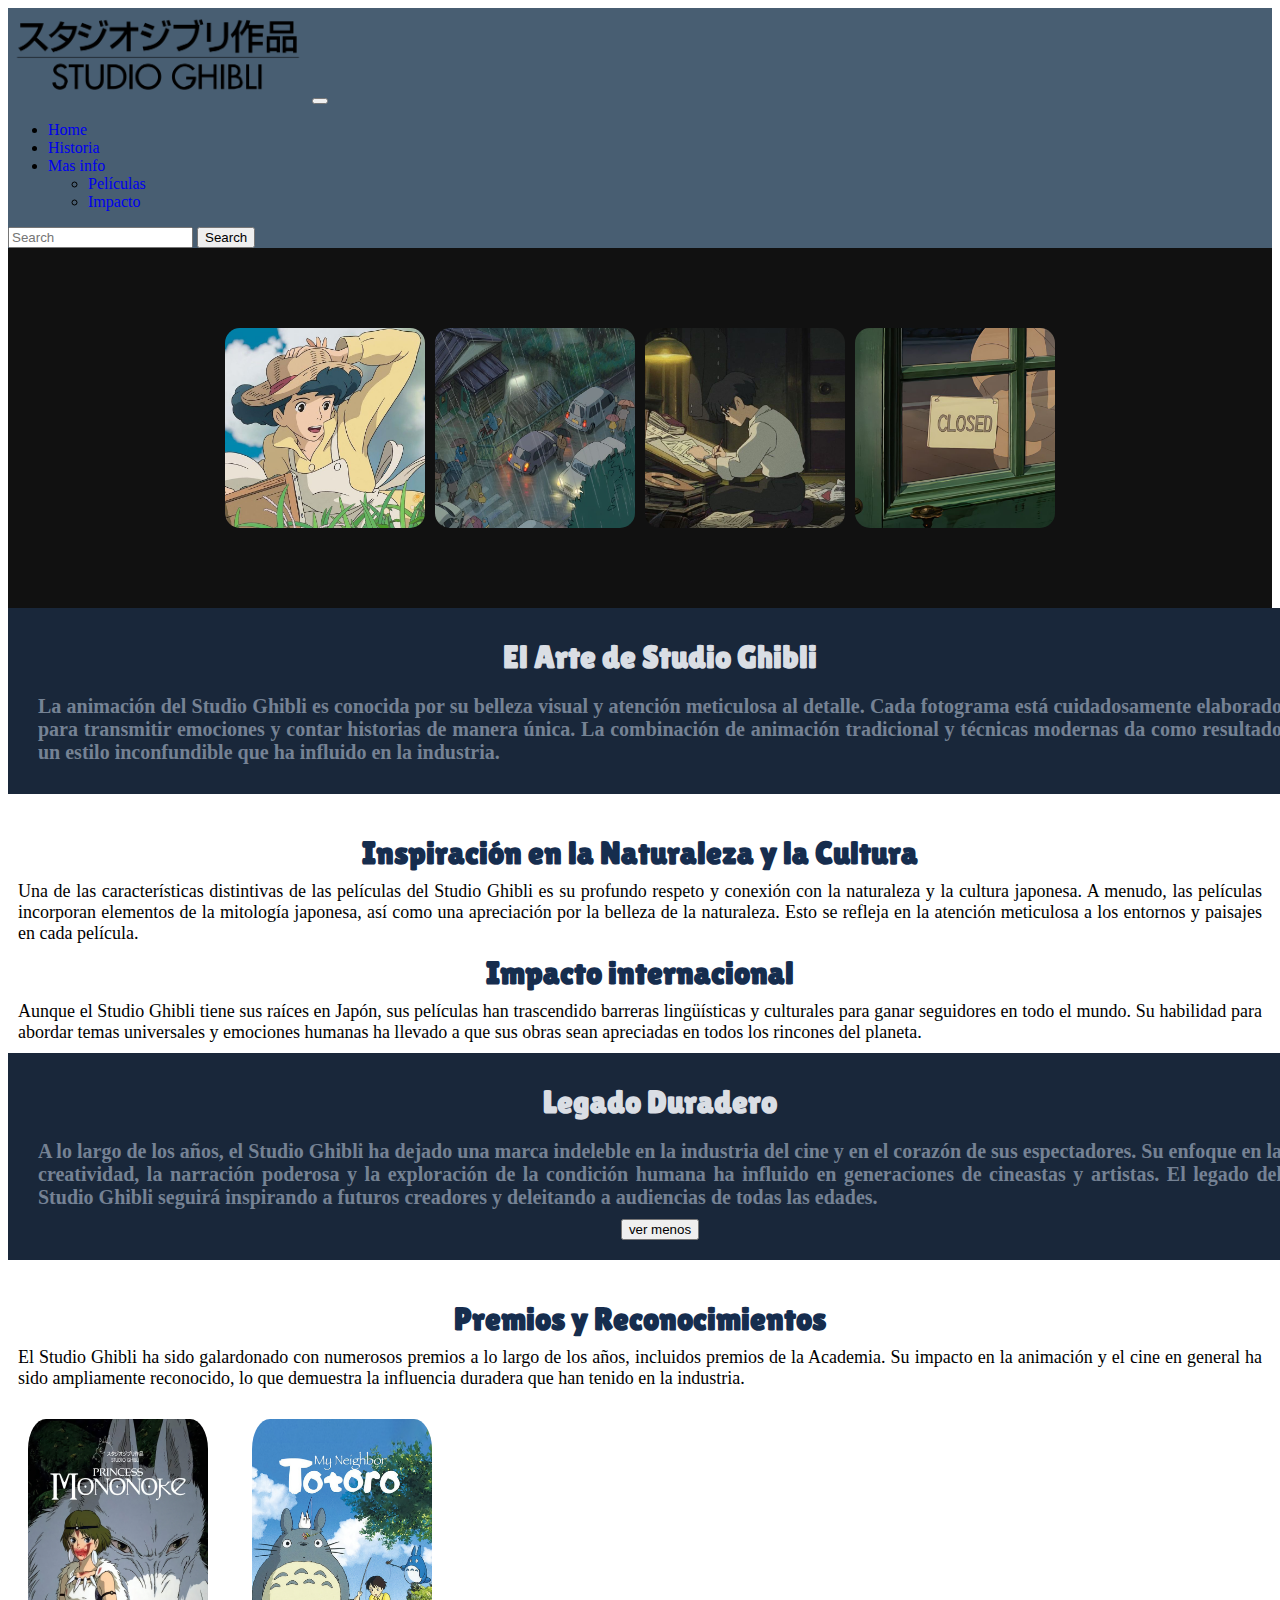
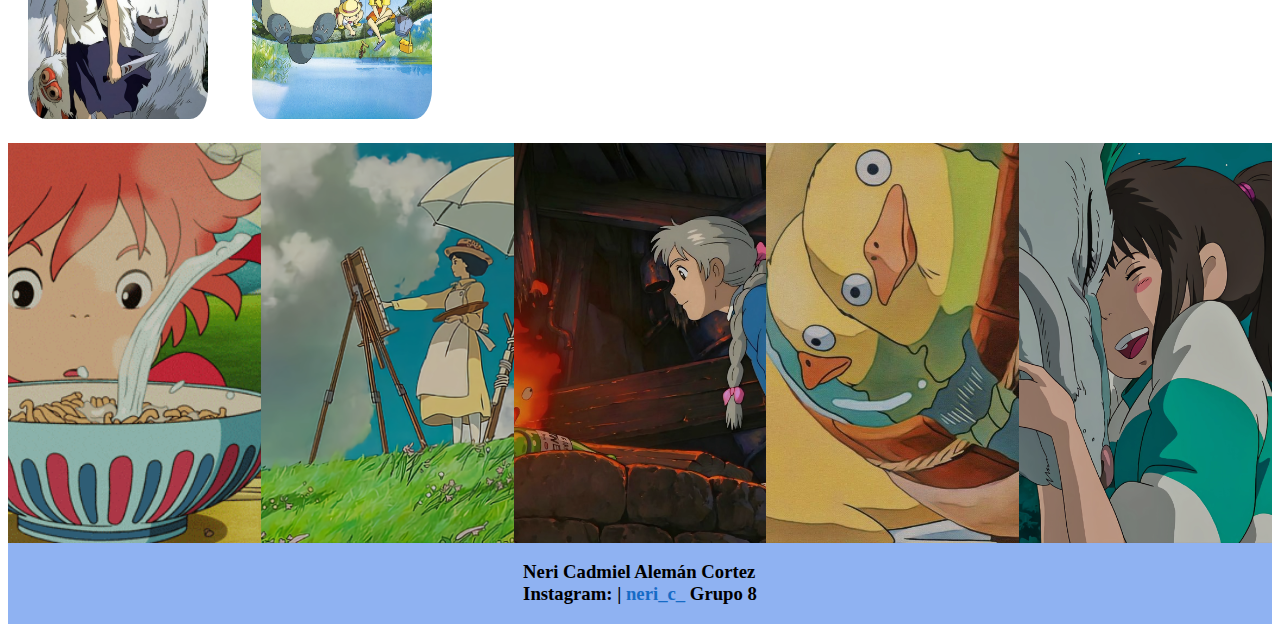
==== impacto.html @ 9e28172a "Add files via upload" ====
<!DOCTYPE html>
<html lang="es">
  <head>
    <meta charset="UTF-8">
    <meta http-equiv="X-UA-Compatible" content="IE=edge">
    <meta name="viewport" content="width=device-width, initial-scale=1.0">
    <link
      href="https://cdn.jsdelivr.net/npm/bootstrap@5.3.1/dist/css/bootstrap.min.css"
      rel="stylesheet"
      integrity="sha384-4bw+/aepP/YC94hEpVNVgiZdgIC5+VKNBQNGCHeKRQN+PtmoHDEXuppvnDJzQIu9"
      crossorigin="anonymous">
    <link rel="stylesheet" href="style3.css">
    <script defer src="./main.js"></script>

    <title>Impacto</title>
  </head>

  <body>
    <nav class="navbar navbar-expand-lg header">
      <div class="container-fluid">
        <a class="navbar-brand" href="#">
          <img src="./imagenes/logo5.png" alt="logo"></a>
        <button
          class="navbar-toggler"
          type="button"
          data-bs-toggle="collapse"
          data-bs-target="#navbarSupportedContent"
          aria-controls="navbarSupportedContent"
          aria-expanded="false"
          aria-label="Toggle navigation"
        >
          <span class="navbar-toggler-icon"></span>
        </button>
        <div class="collapse navbar-collapse" id="navbarSupportedContent">
          <ul class="navbar-nav me-auto mb-2 mb-lg-0">
            <li class="nav-item">
              <a class="nav-link active" aria-current="page" href="index.html"
                >Home</a
              >
            </li>
            <li class="nav-item">
              <a class="nav-link" href="#Historia">Historia</a>
            </li>
            <li class="nav-item dropdown">
              <a
                class="nav-link dropdown-toggle"
                href="#"
                role="button"
                data-bs-toggle="dropdown"
                aria-expanded="false"
              >
                Mas info
              </a>
              <ul class="dropdown-menu">
                <li><a class="dropdown-item" href="peliculas.html">Películas</a></li>
                <li>
                  <a class="dropdown-item" href="impacto.html"
                    >Impacto</a
                  >
                </li>
              </ul>
            </li>
          </ul>
          <form class="d-flex" role="search">
            <input
              class="form-control me-2"
              type="search"
              placeholder="Search"
              aria-label="Search">
            <button class="btn btn-outline-success" type="submit">
              Search
            </button>
          </form>
        </div>
      </div>
    </nav>
    <div class="container-xxl">
        <img src="./imagenes/logo5.png" alt="logo">
      </div>
    <div class="container-fluid galeria">
    <div class="img-container">
       
        <img src="./imagenes/img13.jpg" alt="">
        <img src="./imagenes/img10.jpg" alt="">
        <img src="./imagenes/img19.jpg" alt="">
        <img src="./imagenes/img20.jpg" alt="">   
    </div>
    </div>
    <div class="presentacion">
        <h1>El Arte de Studio Ghibli</h1>
        <p><b>La animación del Studio Ghibli es conocida por su belleza visual y atención meticulosa al detalle. Cada fotograma está cuidadosamente elaborado para transmitir emociones y contar historias de manera única. La combinación de animación tradicional y técnicas modernas da como resultado un estilo inconfundible que ha influido en la industria.</b></p>
      </div> 
      <div class="container-fluid main">
        <div class="row">
          <div class="col text-center">
            <div class="col">
                <h1>Inspiración en la Naturaleza y la Cultura</h1>
                <p>
                    Una de las características distintivas de las películas del Studio Ghibli es su profundo respeto y conexión con la naturaleza y la cultura japonesa. A menudo, las películas incorporan elementos de la mitología japonesa, así como una apreciación por la belleza de la naturaleza. Esto se refleja en la atención meticulosa a los entornos y paisajes en cada película. 
                </p>
              </div>
        </div>
          <div class="col">
            <h1>Impacto internacional</h1>
            <p>Aunque el Studio Ghibli tiene sus raíces en Japón, sus películas han trascendido barreras lingüísticas y culturales para ganar seguidores en todo el mundo. Su habilidad para abordar temas universales y emociones humanas ha llevado a que sus obras sean apreciadas en todos los rincones del planeta.
            </p>
          </div>
          <div>
        </div>
    </div>
  </div>
  <div class="caja">
            <h1>Legado Duradero</h1>
            <div id="contenido2">
            <p><b>A lo largo de los años, el Studio Ghibli ha dejado una marca indeleble en la industria del cine y en el corazón de sus espectadores. Su enfoque en la creatividad, la narración poderosa y la exploración de la condición humana ha influido en generaciones de cineastas y artistas. El legado del Studio Ghibli seguirá inspirando a futuros creadores y deleitando a audiencias de todas las edades.</b>
            </p>
        </div>
        <button
          onclick='muestra_oculta("contenido2")'
          class="btn btn-primary"
        >
          ver menos
        </button>
    </div>
    <div class="container-fluid main">
        <div class="row">
          <div class="col text-center">
            <h1>Premios y Reconocimientos</h1>

              <p>El Studio Ghibli ha sido galardonado con numerosos premios a lo largo de los años, incluidos premios de la Academia. Su impacto en la animación y el cine en general ha sido ampliamente reconocido, lo que demuestra la influencia duradera que han tenido en la industria.
              </p>
                <img src="./imagenes/p10.jpg" alt="...">
                <img src="./imagenes/p3.jpg" alt="...">
          </div>
 
        </div>
      </div>
    <div class="carrousel">
      <img src="./imagenes/c4.gif" alt="">
      <img src="./imagenes/galeria6.jpg" alt="">
      <img src="./imagenes/c8.jpg" alt="">
      <img src="./imagenes/c6.jpg" alt="">
      <img src="./imagenes/c10.jpg" alt="">
      </div>
    <footer>
        <h3>
          Neri Cadmiel Alemán Cortez<br>
          Instagram: 
           |<a href="https://instagram.com/neri_c_?utm_source=qr&igshid=MzNlNGNkZWQ4Mg%3D%3D">
            neri_c_ </a
          > Grupo 8 
        </h3>
      </footer>
      <script
      src="https://cdn.jsdelivr.net/npm/bootstrap@5.3.0-alpha2/dist/js/bootstrap.bundle.min.js"
      integrity="sha384-qKXV1j0HvMUeCBQ+QVp7JcfGl760yU08IQ+GpUo5hlbpg51QRiuqHAJz8+BrxE/N"
      crossorigin="anonymous"
    ></script>
</body>
</html>
---- style3.css ----
@import url('https://fonts.googleapis.com/css2?family=Lilita+One&family=Rajdhani&display=swap');
@import url('https://fonts.googleapis.com/css2?family=Lilita+One&display=swap');
header{
   display: flex; 
   flex-direction: row;
   justify-content: space-between;
   background-color: #6d8ba5;
   width: 100%;
}
nav{
    background-color: #485e72;
}
img{
width: 300px;
}
a{
    text-decoration: none;
}
.container-xxl{
    background-image: url('./imagenes/galeria2.jpg');
    background-size: cover;
    background-position: center;
    width: 100%;
    height: 300px;
    position: relative;
    display: flex;
    flex-direction: column;
    justify-content: center;
    align-items: center;
    color: white; /* Color del texto */
  }
  
  .container-xxl::before {
    content: '';
    position: absolute;
    top: 0;
    left: 0;
    width: 100%;
    height: 100%;
    background-color: rgba(0, 0, 0, 0.6); /* Opacidad del fondo (puedes ajustar el valor) */
  }
  
  h1, p {
    text-align: center;
    margin: 10px;
  }
  @media (min-width: 992px) {
    .container-xxl{
        display: none;
    }
 }
.galeria{
    margin: 0;
    height: 40vh;
    display: grid;
    place-items: center;
    background-color: #111;
}
.img-container{
    display: flex;
}
.img-container img{
    width: 200px;
    height: 200px;
    border-radius: 15px;
    cursor: pointer;
    transition: all 0.3s;
}
.img-container img:not(:last-child) {
    margin-right: 10px;
}
.img-container:hover > :not(:hover) {
    opacity: 0.2;
}
@media (max-width: 768px) {
    .galeria{
        display: none;
    }
 }
.presentacion{
    margin: 0;
    padding: 20px;
    width: 100%;
    background-color: #19273a;
    display: grid;
    place-items: center;
}
.presentacion h1{
    text-align: center;
    color:#dadee4;
    font-family: 'Lilita One', cursive; 
}
.presentacion p{
    text-align: justify;
    font-size: 20px;
    color: #758294;
}
.main{
    margin: 30px 10px 0 0;
    width: 100%;
    height: 100%;
    display: flex;
    justify-content: center;
    align-content: center;
}
.main img{
border-radius: 10%;
width: 180px;
height: 300px;
margin: 20px;
}
.main h1{
    color: #162D4E;
font-family: 'Lilita One', cursive; 
}
.main p{
font-size: 18px;
text-align: justify;
}
.caja{
    margin: 0;
    padding: 20px;
    width: 100%;
    display: grid;
    place-items: center;
    background-color: #19273a;
}
.caja h1{
    text-align: center;
    color: #dadee4;
    font-family: 'Lilita One', cursive; 
}
.caja p{
    text-align: justify;
    font-size: 20px;
    color: #758294;
}
.carrousel{
    display: flex;
    width: auto;
    height: 400px;
 }
 .carrousel img{
    width: 0px;
    flex-grow: 1;
    object-fit: cover;
    filter: brightness(80%);
    transition: .7s ease;
 }
 .carrousel img:hover{
    width: 1200px;
    opacity: 1;
    filter: brightness(100%);
 }
 @media (max-width: 575.98px) {
    .carrousel{
        display: none;
    }
 }
footer {
    display: flex;
    justify-content: center;
    align-items: flex-end;
    width: 100%;
    background-color: rgb(143, 178, 242);
  
  }
  footer a {
    color:  #166BC6;
  }
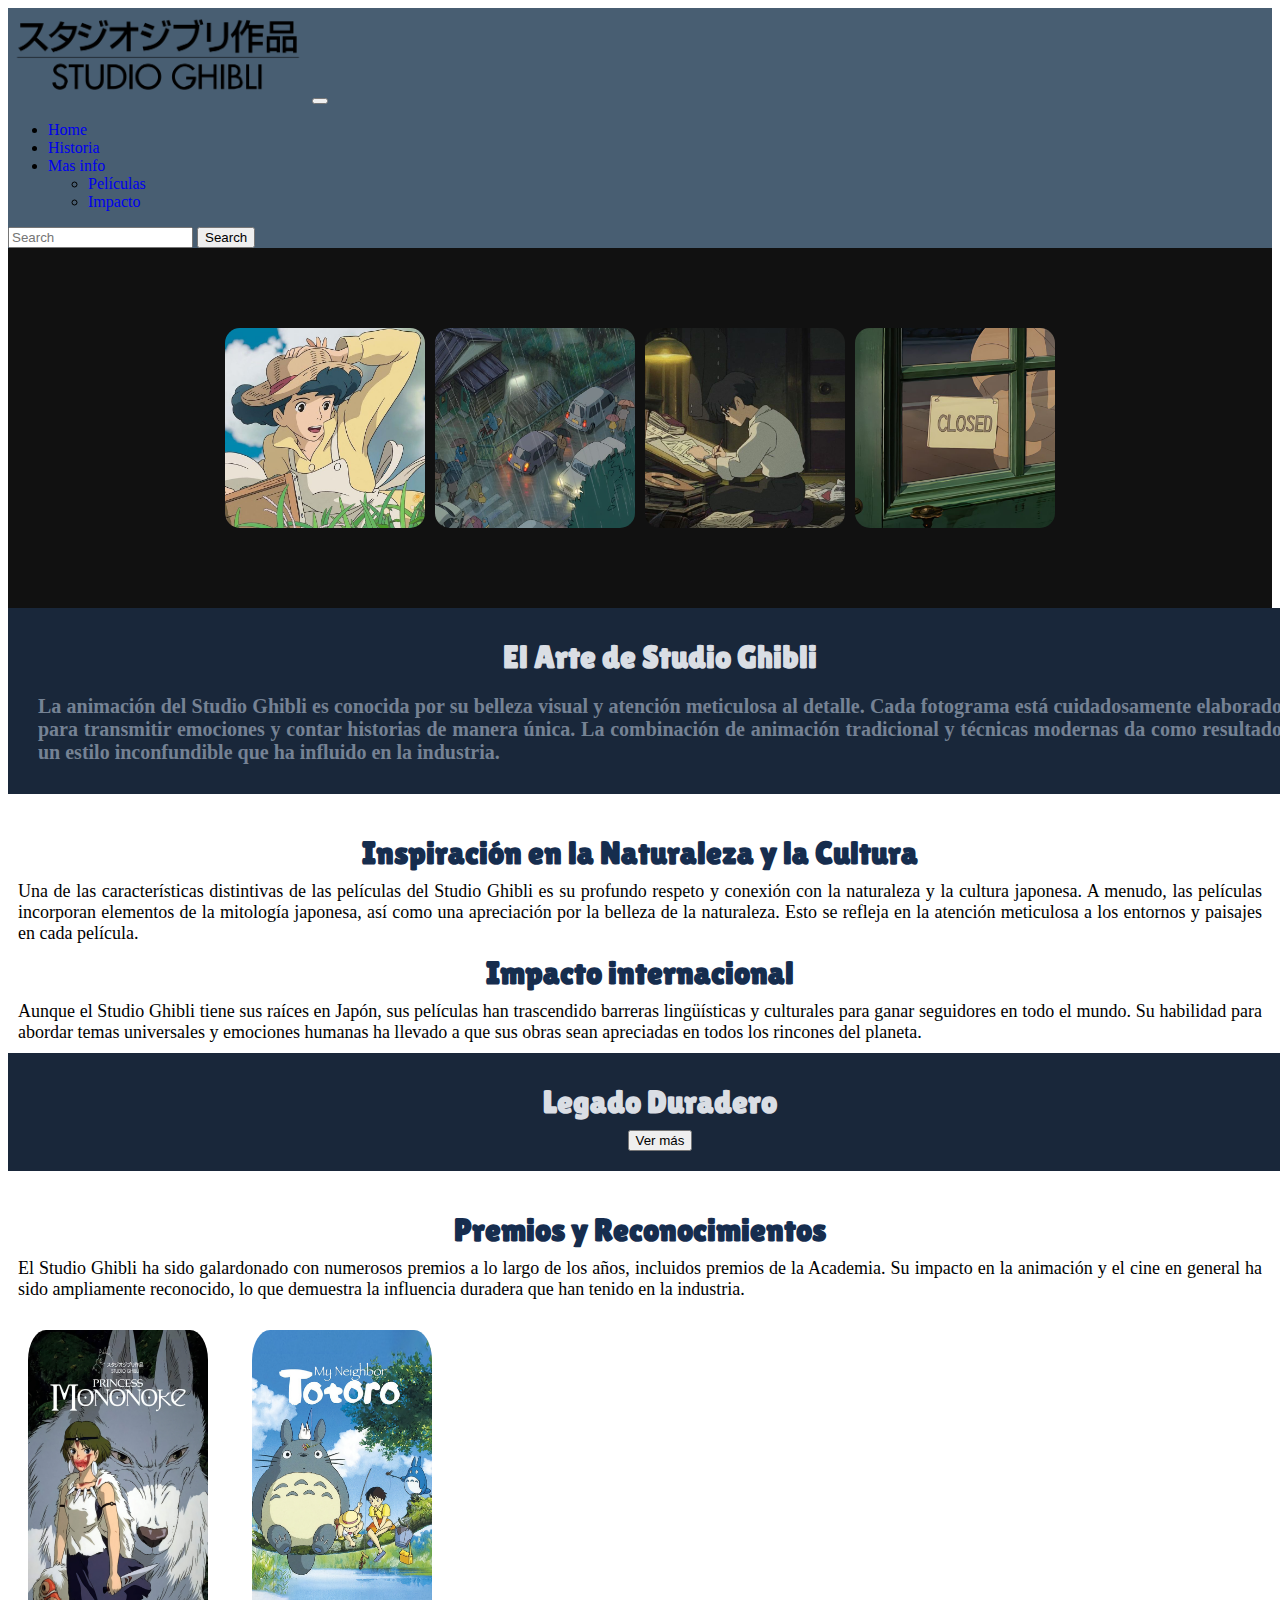
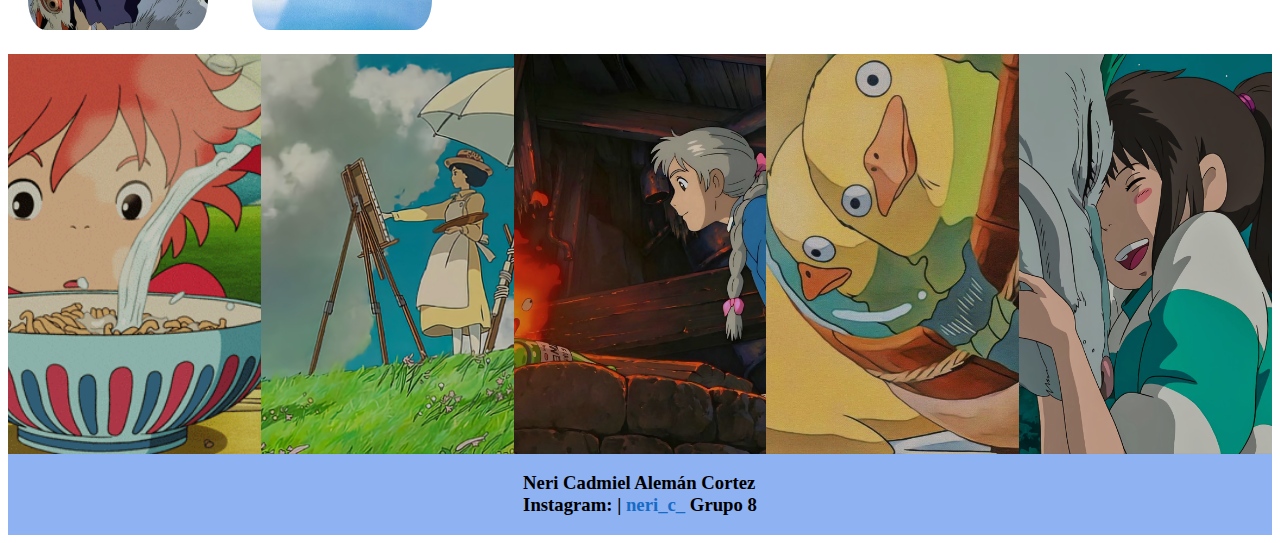
==== commit 5540ad43: "Add files via upload" ====
--- a/impacto.html
+++ b/impacto.html
@@ -110,18 +110,16 @@
     </div>
   </div>
   <div class="caja">
-            <h1>Legado Duradero</h1>
-            <div id="contenido2">
-            <p><b>A lo largo de los años, el Studio Ghibli ha dejado una marca indeleble en la industria del cine y en el corazón de sus espectadores. Su enfoque en la creatividad, la narración poderosa y la exploración de la condición humana ha influido en generaciones de cineastas y artistas. El legado del Studio Ghibli seguirá inspirando a futuros creadores y deleitando a audiencias de todas las edades.</b>
-            </p>
-        </div>
-        <button
-          onclick='muestra_oculta("contenido2")'
-          class="btn btn-primary"
-        >
-          ver menos
-        </button>
+    <h1>Legado Duradero</h1>
+    <div id="contenidoOcultar" hidden class="informacion">
+        <p><b>A lo largo de los años, el Studio Ghibli ha dejado una marca indeleble en la industria del cine y en el corazón de sus espectadores. Su enfoque en la creatividad, la narración poderosa y la exploración de la condición humana ha influido en generaciones de cineastas y artistas. El legado del Studio Ghibli seguirá inspirando a futuros creadores y deleitando a audiencias de todas las edades.</b>
+      </p>
     </div>
+    <button
+    onclick='ocultarMostrar()'
+    class="btn btn-primary">
+    Ver más
+  </div>
     <div class="container-fluid main">
         <div class="row">
           <div class="col text-center">
